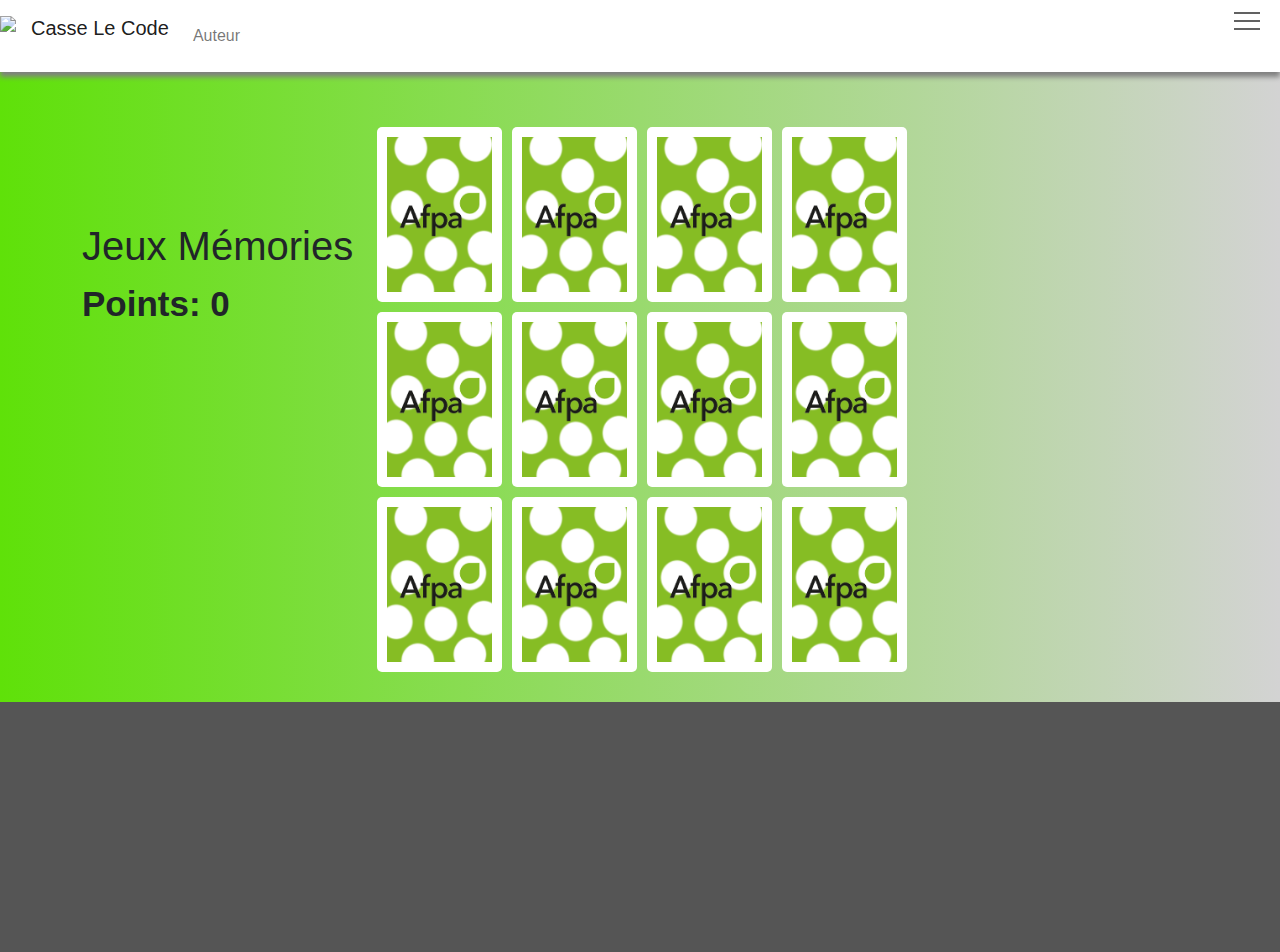
==== index.html @ 22d6aeef "easter egg" ====
<!DOCTYPE html>
<html lang="fr">
  <head>
      <!-- En-tête du site-->
    <meta charset="utf-8">
    <title>clc</title><!-- Nom du projet-->
    <link href="style.css" rel="stylesheet" type="text/css" />
    <link href="memo.css" rel="stylesheet" type="text/css" />
    <link href="footer.css" rel="stylesheet" type="text/css" />
    <link href="./css/bootstrap.min.css" rel="stylesheet" type="text/css" />
  </head>
  <body>
      <header>
        <nav class="navbar navbar-expand-lg navbar bg-white">
          <img src="https://www.alternance-professionnelle.fr/wp-content/uploads/2020/09/LOGO-AFPA-VERT-PNG.png">
          <p id="nameofapp" class="navbar-brand">Casse Le Code</p>
          <div class="collapse navbar-collapse" id="navbarSupportedContent">
            <ul class="navbar-nav mr-auto">
              <li class="nav-item active">
                <a class="nav-link" href="./auteur.html">Auteur</a>
              </li>
            </ul>
          </div>
          <div class="hamburger-menu">
            <input id="menu__toggle" type="checkbox" />
            <label class="menu__btn" for="menu__toggle">
              <span></span>
            </label>
        
            <ul class="menu__box">
              <li><a class="menu__item" href="#">Home</a></li>
              <li><a class="menu__item" href="#">About</a></li>
              <li><a class="menu__item" href="#">Team</a></li>
              <li><a class="menu__item" href="#">Contact</a></li>
              <li><a class="menu__item" href="#">Twitter</a></li>
            </ul>
          </div>
        </nav>
      </header>
      <section class="container mx-auto">
        <section class="mx-auto">
          <div class="info">
            <h1 class="jeux">Jeux Mémories</h1>
            <div class="row">
              <div class="col-12 text-center points">
                <p>Points: <span id="point"> 0</span></p>
              </div>
            </div>
            <div id="won" class="text-center">
              <h1 id="GG">Gagné</h1>
              <button class="btn" id="playAgain">Rejouer ?</button>
            </div>
          </div>
          <section class="memory-game">
            <div class="memory-card" data-cards="card1">
              <img class="front-face" src="Images/baby_yoda_.png" alt="avacado" />
              <img class="back-face" src="Images/Back.png" alt="sky" />
            </div>
            <div class="memory-card" data-cards="card1">
              <img class="front-face" src="Images/baby_yoda_.png" alt="avacado" />
              <img class="back-face" src="Images/Back.png" alt="sky" />
            </div>
  
            <div class="memory-card" data-cards="card2">
              <img class="front-face" src="Images/Yoda.png" alt="burgers" />
              <img class="back-face" src="Images/Back.png" alt="sky" />
            </div>
            <div class="memory-card" data-cards="card2">
              <img class="front-face" src="Images/Yoda.png" alt="burgers" />
              <img class="back-face" src="Images/Back.png" alt="sky" />
            </div>
  
            <div class="memory-card" data-cards="card3">
              <img class="front-face" src="Images/dipsy_.png"pngt="carrot" />
              <img class="back-face" src="Images/Back.png" alt="sky" />
            </div>
            <div class="memory-card" data-cards="card3">
              <img class="front-face" src="Images/dipsy_.png"pngt="carrot" />
              <img class="back-face" src="Images/Back.png" alt="sky" />
            </div>
  
            <div class="memory-card" data-cards="card4">
              <img class="front-face" src="Images/Hulk.png" alt="cheese" />
              <img class="back-face" src="Images/Back.png" alt="sky" />
            </div>
            <div class="memory-card" data-cards="card4">
              <img class="front-face" src="Images/Hulk.png" alt="cheese" />
              <img class="back-face" src="Images/Back.png" alt="sky" />
            </div>
  
            <div class="memory-card" data-cards="card5">
              <img class="front-face" src="Images/Shrek.png" alt="pancakes" />
              <img class="back-face" src="Images/Back.png" alt="sky" />
            </div>
            <div class="memory-card" data-cards="card5">
              <img class="front-face" src="Images/Shrek.png" alt="pancakes" />
              <img class="back-face" src="Images/Back.png" alt="sky" />
            </div>
  
            <div class="memory-card" data-cards="card6">
              <img class="front-face" src="Images/Yoshi.png" alt="salad" />
              <img class="back-face" src="Images/Back.png" alt="sky" />
            </div>
            <div class="memory-card" data-cards="card6">
              <img class="front-face" src="Images/Yoshi.png" alt="salad" />
              <img class="back-face" src="Images/Back.png" alt="sky" />
            </div>
          </section>
        </section>
      </section>
      <footer class="footer">

      </footer>
    <script src="script.js"></script>
    <script src="./js/bootstrap.bundle.js"></script>
  </body>
</html>
---- style.css ----
#menu__toggle {
  opacity: 0;
}
#menu__toggle:checked + .menu__btn > span {
  transform: rotate(45deg);
}
#menu__toggle:checked + .menu__btn > span::before {
  top: 0;
  transform: rotate(0deg);
}
#menu__toggle:checked + .menu__btn > span::after {
  top: 0;
  transform: rotate(90deg);
}
#menu__toggle:checked ~ .menu__box {
  right: 0 !important;
}
.menu__btn {
  position: fixed;
  top: 20px;
  right: 20px;
  width: 26px;
  height: 26px;
  cursor: pointer;
  z-index: 1;
}
.menu__btn > span,
.menu__btn > span::before,
.menu__btn > span::after {
  display: block;
  position: absolute;
  width: 100%;
  height: 2px;
  background-color: #616161;
  transition-duration: .25s;
}
.menu__btn > span::before {
  content: '';
  top: -8px;
}
.menu__btn > span::after {
  content: '';
  top: 8px;
}
.menu__box {
  display: block;
  position: fixed;
  top: 0;
  right: -100%;
  width: 300px;
  height: 100%;
  margin: 0;
  padding: 80px 0;
  list-style: none;
  background-color: #ECEFF1;
  box-shadow: 2px 2px 6px rgba(0, 0, 0, .4);
  transition-duration: .25s;
}
.menu__item {
  display: block;
  padding: 12px 24px;
  color: #333;
  font-family: 'Roboto', sans-serif;
  font-size: 20px;
  font-weight: 600;
  text-decoration: none;
  transition-duration: .25s;
}
.menu__item:hover {
  background-color: #CFD8DC;
}
.navbar-brand{
    margin-left: 15px;
}
img {
    height: 40px;
}
body {
    background: #5fe109;
    background: -webkit-linear-gradient(to right, #5fe109, #d3d3d3);
    background: linear-gradient(to right, #5fe109, #d3d3d3);
    min-height: 100vh;
}
header{
    box-shadow: 0px 5px 5px gray;
}
.auteur h1{
    text-align: center;
    margin: 50px;
    position: absolute;
}
.auteur a {
    color: #5fe109;
}
---- memo.css ----
body {
  height: 100vh;
  position: relative;
}
section{
    margin-top: 40px;
}
.open {
  width: (100%);
  display: block;
  justify-content: center;
  align-items: center;
  margin-top: 100px;
}

.mainTag {
  color: #c5c5c5;
  font-weight: bolder;
}

.welcome {
  color: #ffffff;
  font-weight: 800;
  width: 70%;
  margin: auto;
  margin-bottom: 20px;
}

.btn-handle {
  border: 2px solid #2580b3;
  color: #fff;
}

.btn-handle:hover {
  background: linear-gradient(115.87deg, #14f1d9 0%, #3672f8 100%);
  
}

.headTag,
.points > p {
  font-weight: bolder;
}

#point {
  font-weight: 1300;
}

.memory-game {
  width: calc(25% - 10px);
  height: calc(33.333% - 10px);
  margin: 50px 290px;
  display: flex;
  flex-wrap: wrap;
  perspective: 1000px;
  z-index: -1;
}

.memory-card {
  width: 125px;
  height: 175px;;
  margin: 5px;
  position: relative;
  transform: scale(1);
  transform-style: preserve-3d;
  transition: transform 0.5s;
  border-radius: 5px;
  background: white;
}

.memory-card:active {
  transform: scale(0.97);
  transition: transform 0.2s;
}

.memory-card.flip {
  transform: rotateY(180deg);
}

.front-face,
.back-face {
  width: 100%;
  height: 100%;
  padding: 10px;
  position: absolute;
  border-radius: 5px;
  backface-visibility: hidden;
}

.front-face {
  transform: rotateY(180deg);
}

#won {
  visibility: hidden;
  border-radius: 10px;
  margin: auto;
  position: absolute;
  transform: translate(-50%, -50%);
  z-index: 1;
}

#won > h1,
#won p {
  font-weight: bolder;
}

#playAgain {
  border: 2px solid #2580b3;
  border-radius: 5px;
  background: #2580b3;
}

#playAgain:hover {
  border: 2px solid #750606;
  background: linear-gradient(115.87deg, #14f1d9 0%, #3672f8 100%);
}

/*LARGE DEVICES*/
@media (min-width: 992px) {
  .mainTag {
    font-size: 80px;
    margin-top: 60px;
  }

  .welcome {
    font-size: 35px;
  }

  .btn-handle {
    font-size: 40px;
    padding: 10px 20px;
    border-radius: 10px;
  }

  .memory-game {
    width: 640px;
    height: 530px;
  }
  .front-face,
  .back-face {
    padding: 10px;
  }
  #won {
    padding: 50px;
  }

  .headTag {
    font-size: 70px;
  }

  .points > p,
  #won > h1,
  #won p,
  #playAgain {
    position: absolute;
    font-size: 35px;
  }
}
.info{
    margin-top: 100px;
    position: absolute;
}
.info #GG{

  margin-top: 100px;
}
.info button{
  margin-top: 200px;
}


/*medium devices*/

@media (min-width: 768px) and (max-width: 991px) {
  .mainTag {
    font-size: 75px;
    margin-top: 60px;
  }

  .welcome {
    font-size: 30px;
  }

  .btn-handle {
    font-size: 35px;
    padding: 10px 20px;
    border-radius: 10px;
  }

  .memory-game {
    width: 620px;
    height: 512px;
  }

  .front-face,
  .back-face {
    padding: 10px;
  }

  #won {
    padding: 50px;
    top: 40%;
  }

  .headTag {
    font-size: 70px;
  }

  .points > p,
  #won > h1,
  #won p,
  #playAgain {
    font-size: 35px;
  }
}

/*SMALL DEVICES*/
@media (min-width: 576px) and (max-width: 767px) {
  .mainTag {
    font-size: 60px;
    margin-top: 50px;
  }

  .welcome {
    font-size: 25px;
  }

  .btn-handle {
    font-size: 30px;
    padding: 10px 20px;
    border-radius: 10px;
  }

  .memory-game {
    width: 480px;
    height: 398px;
  }
  .front-face,
  .back-face {
    padding: 6px;
  }

  #won {
    padding: 35px;
    top: 30%;
  }

  .headTag {
    font-size: 50px;
  }

  .points > p,
  #won > h1,
  #won p,
  #playAgain {
    font-size: 30px;
  }
}

/*EXTRA SMALL DEVICES*/
@media (min-width: 378px) and (max-width: 575px) {
  .mainTag {
    font-size: 45px;
    margin-top: 45px;
  }

  .welcome {
    font-size: 25px;
  }

  .btn-handle {
    font-size: 30px;
    padding: 10px 20px;
    border-radius: 10px;
  }

  .memory-game {
    width: 380px;
    height: 315px;
  }
  .front-face,
  .back-face {
    padding: 6px;
  }

  #won {
    padding: 30px;
    top: 30%;
  }

  .headTag {
    font-size: 45px;
  }

  .points > p,
  #won > h1,
  #won p,
  #playAgain {
    font-size: 25px;
  }
}

/*X-EXTRA SMALL DEVICES*/
@media (max-width: 377px) {
  .mainTag {
    font-size: 45px;
    margin-top: 40px;
  }

  .welcome {
    font-size: 20px;
  }

  .btn-handle {
    font-size: 30px;
    padding: 10px 20px;
    border-radius: 10px;
  }

  .memory-game {
    width: 340px;
    height: 282px;
  }

  .front-face,
  .back-face {
    padding: 5px;
  }

  #won {
    padding: 15px;
    top: 30%;
  }

  .headTag {
    font-size: 40px;
  }

  .points > p,
  #won > h1,
  #won p,
  #playAgain {
    font-size: 25px;
  }
}
---- footer.css ----
/* Placer ici votre code CSS */
.col_white_amrc { color:#FFF;}
footer { width:100%; background-color:#555555; min-height:250px; padding:10px 0px 25px 0px ;}
.pt2 { padding-top:40px ; margin-bottom:20px ;}
footer p { font-size:13px; color:#CCC; padding-bottom:0px; margin-bottom:8px;}
.mb10 { padding-bottom:15px ;}
.footer_ul_amrc { margin:5px ; list-style-type:none ; font-size:14px; padding:0px 0px 10px 0px ; }
.footer_ul_amrc li {padding:0px 0px 5px 0px;}
.footer_ul_amrc li a{ color:#CCC;}
.footer_ul_amrc li a:hover{ color:#fff; text-decoration:none;}
.fleft { float:left;}
.padding-right { padding-right:10px; }

.footer_ul2_amrc {margin:0px; list-style-type:none; padding:0px;}
.footer_ul2_amrc li p { display:table; }
.footer_ul2_amrc li a:hover { text-decoration:none;}
.footer_ul2_amrc li i { margin-top:5px;}

.bottom_border { border-bottom:1px solid #d3d3d3; padding-bottom:20px;}
.foote_bottom_ul_amrc {
	list-style-type:none;
	padding:0px;
	display:table;
	margin-top: 10px;
	margin-right: auto;
	margin-bottom: 10px;
	margin-left: auto;
}
.foote_bottom_ul_amrc li { display:inline;}
.foote_bottom_ul_amrc li a { color:#5fe109; margin:0 12px;}

.col-sm-4 col-md  col-6 col {position: center; text-align: center;}
.footer {margin-top: 40px; bottom: 0%; left: 0%; right: 0%;}
@import url('https://fonts.googleapis.com/css?family=Exo+2|Yatra+One');

*{
  margin: 0;
  padding: 0;
  box-sizing: border-box;
  font-family: 'Exo 2', sans-serif;
}

.wrapper{
  margin-top: 18px;
  text-align: center;
}

.wrapper h1{
  font-family: 'Yatra One', cursive;
  font-size: 18px;
  color: #fff;
  margin-bottom: 0px;
}

.our_team{
  width: auto;
  display: flex;
  justify-content: center;
  flex-wrap: wrap;
}

.our_team .team_member{
  width: 60px;
  margin: 5px;
  background: #fff;
  padding: 5px 2px;
}

.our_team .team_member .member_img{
  background: #e9e5fa;  
  max-width: 50px;
  width: 100%;
  height: 50px;
  margin: 0 auto;
  border-radius: 50%;
  padding: 5px;
  position: relative;
  cursor: pointer;
}

.our_team .team_member .member_img img{
  width: 100%;
  height: 100%;
}

.our_team .team_member h3{
  text-transform: uppercase;
  font-size: 9px;
  line-height: 9px;
  letter-spacing: 2px;
  margin: 8px 0 0px;
}

.our_team .team_member span{
  font-size: 8px;
}

.our_team .team_member p{
  margin-top: 20px;
  font-size: 14px;
  line-height: 20px;
}

.our_team .team_member .member_img .social_media{
  position: absolute;
  top: 5px;
  left: 5px;
  background: rgba(0,0,0,0.65);
  width: 95%;
  height: 95%;
  border-radius: 50%;
  display: flex;
  justify-content: center;
  align-items: center;
  transform: scale(0);
   transition: all 0.5s ease;
}
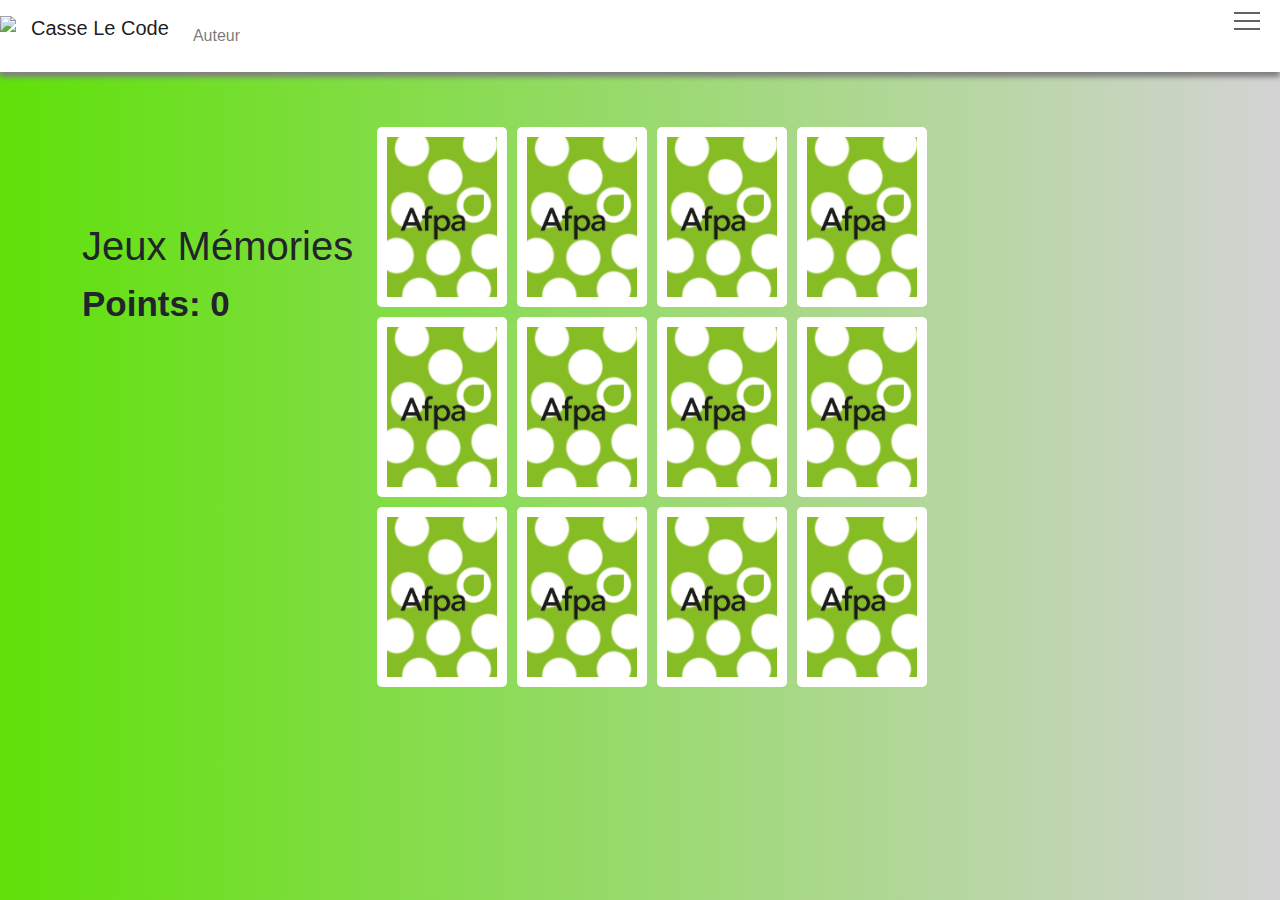
==== commit b29b619d: "add Jules part" ====
--- a/index.html
+++ b/index.html
@@ -17,7 +17,7 @@
           <div class="collapse navbar-collapse" id="navbarSupportedContent">
             <ul class="navbar-nav mr-auto">
               <li class="nav-item active">
-                <a class="nav-link" href="./auteur.html">Auteur</a>
+                <a class="nav-link" href="https://www.youtube.com/watch?v=dQw4w9WgXcQ&ab_channel=RickAstley">Auteur</a>
               </li>
             </ul>
           </div>
@@ -26,14 +26,91 @@
             <label class="menu__btn" for="menu__toggle">
               <span></span>
             </label>
-        
-            <ul class="menu__box">
-              <li><a class="menu__item" href="#">Home</a></li>
-              <li><a class="menu__item" href="#">About</a></li>
-              <li><a class="menu__item" href="#">Team</a></li>
-              <li><a class="menu__item" href="#">Contact</a></li>
-              <li><a class="menu__item" href="#">Twitter</a></li>
-            </ul>
+            <div class="menu__box">
+            <div class="list-group list-group-flush mx-3 mt-4 ">
+              <a href="#" class="list-group-item list-group-item-action py-2 ripple text-white bg-secondary"><i
+                  class="fas fa-users fa-fw me-3"></i><span>Notre équipe</span></a>
+              <div class="our_team">
+                <div class="team_member">
+                  <a href="https://www.linkedin.com/in/snage-j-taupin/">
+                    <div class="member_img">
+                      <img src="./Images/jeremy_pdp.png" alt="our_team">
+                    </div>
+                    <h3>Jérémy.T</h3>
+                    <span>FORMATEUR</span>
+                  </a>
+                </div>
+                <div class="team_member">
+                  <a href="https://www.linkedin.com/in/ryan-leparq-06174b222/">
+                    <div class="member_img">
+                      <img src="./Images/ryan_pdp.png" alt="our_team">
+                    </div>
+                    <h3>Ryan.L</h3>
+                    <span>STAGIAIRE</span>
+                  </a>
+                </div>
+                <div class="team_member">
+                  <a href="https://www.linkedin.com/in/celia-zeraoulia-03b29b172/">
+                    <div class="member_img">
+                      <img src="./Images/celia_pdp.png" alt="our_team">
+                    </div>
+                    <h3>Célia.Z
+                    </h3>
+                    <span>STAGIAIRE</span>
+                  </a>
+                </div>
+                <div class="team_member">
+                  <a href="https://www.linkedin.com/in/yoan-laplace-115785222/">
+                    <div class="member_img">
+                      <img src="./Images/yoan_pdp.png" alt="our_team">
+                    </div>
+                    <h3>Yoan.L</h3>
+                    <span>STAGIAIRE</span>
+                  </a>
+                </div>
+                <div class="team_member">
+                  <a href="https://www.linkedin.com/in/christopher-rousseau-devweb/">
+                    <div class="member_img">
+                      <img src="./Images/chris_pdp.png" alt="our_team">
+                    </div>
+                    <h3>Chris.R</h3>
+                    <span>STAGIAIRE</span>
+                  </a>
+                </div>
+                <div class="team_member">
+                  <a href="https://www.linkedin.com/in/jules-bourbon-270b86238/">
+                    <div class="member_img">
+                      <img src="./Images/jules_pdp.png" alt="our_team">
+                    </div>
+                    <h3>Jules.B</h3>
+                    <span>STAGIAIRE</span>
+                  </div>
+                </a>
+              </div>
+              <a href="#" class="list-group-item list-group-item-action py-2 ripple text-white bg-secondary"><i
+                  class="fas fa-money-bill fa-fw me-3"></i><span>Nous contacter</span></a>
+              <div class="row">
+                <!-- Nous contactez -->
+                <div class=" col-sm-4 col-md col-sm-4  col-12 col">
+                  <h5 class="headin5_amrc col_white_amrc pt2">Informations</h5>
+                  <p><i class="fa fa-location-arrow"></i> 2 Rue Gaston Planté, 28000 Chartres </p>
+                  <p><i class="fa fa-phone"></i> 09 72 72 39 36 </p>
+                  <p><i class="fa fa fa-envelope"></i> contact@afpa.fr </p>
+                </div>
+
+                <!-- Menu NAV du bas en VERT -->
+                <a id="namer" href="#" class="list-group-item list-group-item-action py-2 ripple text-white bg-secondary"><i
+                    class="fas fa-money-bill fa-fw me-3"></i><span>Casse Le Code</span></a>
+                </ul>
+              </div>
+            </div>
+          </div>
+          </div>
+          </div>
+          <div class="container">
+            <p class="text-center text-white">Copyright @2022 ElonMusk AFPA </p>
+          </div>
+        </div>
           </div>
         </nav>
       </header>
@@ -108,9 +185,6 @@
           </section>
         </section>
       </section>
-      <footer class="footer">
-
-      </footer>
     <script src="script.js"></script>
     <script src="./js/bootstrap.bundle.js"></script>
   </body>
--- a/style.css
+++ b/style.css
@@ -91,4 +91,10 @@
 }
 .auteur a {
     color: #5fe109;
+}
+.row {
+  text-align: center;
+}
+#namer{
+  margin-top: 20%;
 }--- a/memo.css
+++ b/memo.css
@@ -47,7 +47,7 @@
 
 .memory-game {
   width: calc(25% - 10px);
-  height: calc(33.333% - 10px);
+  height: 75%;
   margin: 50px 290px;
   display: flex;
   flex-wrap: wrap;
@@ -56,8 +56,8 @@
 }
 
 .memory-card {
-  width: 125px;
-  height: 175px;;
+  width: 130px;
+  height: 180px;;
   margin: 5px;
   position: relative;
   transform: scale(1);
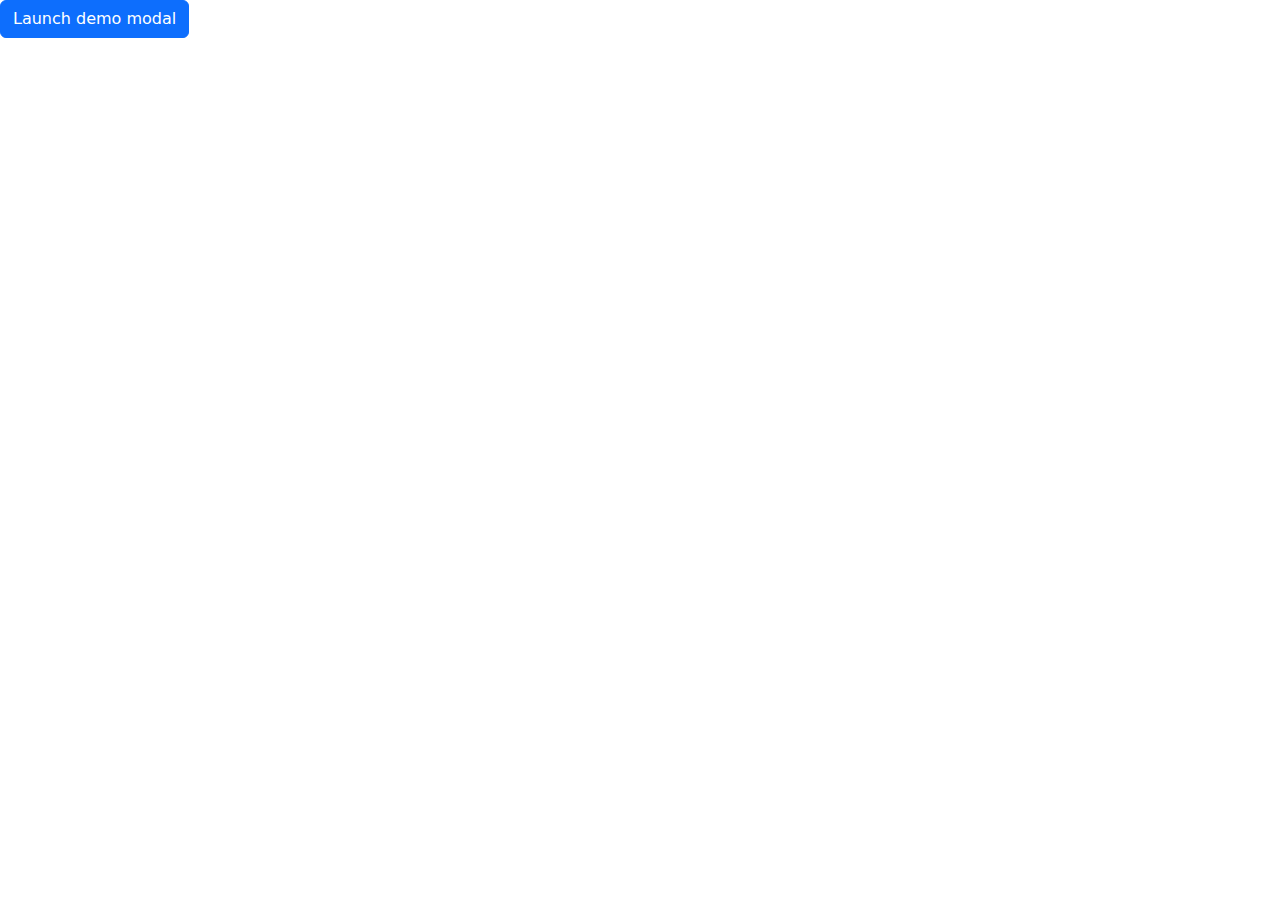
==== commit cbe28066: "modalVictoire" ====
--- a/index.html
+++ b/index.html
@@ -4,188 +4,35 @@
       <!-- En-tête du site-->
     <meta charset="utf-8">
     <title>clc</title><!-- Nom du projet-->
-    <link href="style.css" rel="stylesheet" type="text/css" />
-    <link href="memo.css" rel="stylesheet" type="text/css" />
-    <link href="footer.css" rel="stylesheet" type="text/css" />
+    <link href="style.css" rel="stylesheet" type="text/css" /> <!-- Lien vers le fichier CSS-->
     <link href="./css/bootstrap.min.css" rel="stylesheet" type="text/css" />
   </head>
   <body>
-      <header>
-        <nav class="navbar navbar-expand-lg navbar bg-white">
-          <img src="https://www.alternance-professionnelle.fr/wp-content/uploads/2020/09/LOGO-AFPA-VERT-PNG.png">
-          <p id="nameofapp" class="navbar-brand">Casse Le Code</p>
-          <div class="collapse navbar-collapse" id="navbarSupportedContent">
-            <ul class="navbar-nav mr-auto">
-              <li class="nav-item active">
-                <a class="nav-link" href="https://www.youtube.com/watch?v=dQw4w9WgXcQ&ab_channel=RickAstley">Auteur</a>
-              </li>
-            </ul>
-          </div>
-          <div class="hamburger-menu">
-            <input id="menu__toggle" type="checkbox" />
-            <label class="menu__btn" for="menu__toggle">
-              <span></span>
-            </label>
-            <div class="menu__box">
-            <div class="list-group list-group-flush mx-3 mt-4 ">
-              <a href="#" class="list-group-item list-group-item-action py-2 ripple text-white bg-secondary"><i
-                  class="fas fa-users fa-fw me-3"></i><span>Notre équipe</span></a>
-              <div class="our_team">
-                <div class="team_member">
-                  <a href="https://www.linkedin.com/in/snage-j-taupin/">
-                    <div class="member_img">
-                      <img src="./Images/jeremy_pdp.png" alt="our_team">
-                    </div>
-                    <h3>Jérémy.T</h3>
-                    <span>FORMATEUR</span>
-                  </a>
-                </div>
-                <div class="team_member">
-                  <a href="https://www.linkedin.com/in/ryan-leparq-06174b222/">
-                    <div class="member_img">
-                      <img src="./Images/ryan_pdp.png" alt="our_team">
-                    </div>
-                    <h3>Ryan.L</h3>
-                    <span>STAGIAIRE</span>
-                  </a>
-                </div>
-                <div class="team_member">
-                  <a href="https://www.linkedin.com/in/celia-zeraoulia-03b29b172/">
-                    <div class="member_img">
-                      <img src="./Images/celia_pdp.png" alt="our_team">
-                    </div>
-                    <h3>Célia.Z
-                    </h3>
-                    <span>STAGIAIRE</span>
-                  </a>
-                </div>
-                <div class="team_member">
-                  <a href="https://www.linkedin.com/in/yoan-laplace-115785222/">
-                    <div class="member_img">
-                      <img src="./Images/yoan_pdp.png" alt="our_team">
-                    </div>
-                    <h3>Yoan.L</h3>
-                    <span>STAGIAIRE</span>
-                  </a>
-                </div>
-                <div class="team_member">
-                  <a href="https://www.linkedin.com/in/christopher-rousseau-devweb/">
-                    <div class="member_img">
-                      <img src="./Images/chris_pdp.png" alt="our_team">
-                    </div>
-                    <h3>Chris.R</h3>
-                    <span>STAGIAIRE</span>
-                  </a>
-                </div>
-                <div class="team_member">
-                  <a href="https://www.linkedin.com/in/jules-bourbon-270b86238/">
-                    <div class="member_img">
-                      <img src="./Images/jules_pdp.png" alt="our_team">
-                    </div>
-                    <h3>Jules.B</h3>
-                    <span>STAGIAIRE</span>
-                  </div>
-                </a>
-              </div>
-              <a href="#" class="list-group-item list-group-item-action py-2 ripple text-white bg-secondary"><i
-                  class="fas fa-money-bill fa-fw me-3"></i><span>Nous contacter</span></a>
-              <div class="row">
-                <!-- Nous contactez -->
-                <div class=" col-sm-4 col-md col-sm-4  col-12 col">
-                  <h5 class="headin5_amrc col_white_amrc pt2">Informations</h5>
-                  <p><i class="fa fa-location-arrow"></i> 2 Rue Gaston Planté, 28000 Chartres </p>
-                  <p><i class="fa fa-phone"></i> 09 72 72 39 36 </p>
-                  <p><i class="fa fa fa-envelope"></i> contact@afpa.fr </p>
-                </div>
+      <!-- Contenu du site-->
+    <script src="script.js"></script> <!-- Lien vers le fichier JS-->
+    <script src="./js/bootstrap.bundle.js"></script>
 
-                <!-- Menu NAV du bas en VERT -->
-                <a id="namer" href="#" class="list-group-item list-group-item-action py-2 ripple text-white bg-secondary"><i
-                    class="fas fa-money-bill fa-fw me-3"></i><span>Casse Le Code</span></a>
-                </ul>
-              </div>
-            </div>
-          </div>
-          </div>
-          </div>
-          <div class="container">
-            <p class="text-center text-white">Copyright @2022 ElonMusk AFPA </p>
-          </div>
-        </div>
-          </div>
-        </nav>
-      </header>
-      <section class="container mx-auto">
-        <section class="mx-auto">
-          <div class="info">
-            <h1 class="jeux">Jeux Mémories</h1>
-            <div class="row">
-              <div class="col-12 text-center points">
-                <p>Points: <span id="point"> 0</span></p>
-              </div>
-            </div>
-            <div id="won" class="text-center">
-              <h1 id="GG">Gagné</h1>
-              <button class="btn" id="playAgain">Rejouer ?</button>
-            </div>
-          </div>
-          <section class="memory-game">
-            <div class="memory-card" data-cards="card1">
-              <img class="front-face" src="Images/baby_yoda_.png" alt="avacado" />
-              <img class="back-face" src="Images/Back.png" alt="sky" />
-            </div>
-            <div class="memory-card" data-cards="card1">
-              <img class="front-face" src="Images/baby_yoda_.png" alt="avacado" />
-              <img class="back-face" src="Images/Back.png" alt="sky" />
-            </div>
-  
-            <div class="memory-card" data-cards="card2">
-              <img class="front-face" src="Images/Yoda.png" alt="burgers" />
-              <img class="back-face" src="Images/Back.png" alt="sky" />
-            </div>
-            <div class="memory-card" data-cards="card2">
-              <img class="front-face" src="Images/Yoda.png" alt="burgers" />
-              <img class="back-face" src="Images/Back.png" alt="sky" />
-            </div>
-  
-            <div class="memory-card" data-cards="card3">
-              <img class="front-face" src="Images/dipsy_.png"pngt="carrot" />
-              <img class="back-face" src="Images/Back.png" alt="sky" />
-            </div>
-            <div class="memory-card" data-cards="card3">
-              <img class="front-face" src="Images/dipsy_.png"pngt="carrot" />
-              <img class="back-face" src="Images/Back.png" alt="sky" />
-            </div>
-  
-            <div class="memory-card" data-cards="card4">
-              <img class="front-face" src="Images/Hulk.png" alt="cheese" />
-              <img class="back-face" src="Images/Back.png" alt="sky" />
-            </div>
-            <div class="memory-card" data-cards="card4">
-              <img class="front-face" src="Images/Hulk.png" alt="cheese" />
-              <img class="back-face" src="Images/Back.png" alt="sky" />
-            </div>
-  
-            <div class="memory-card" data-cards="card5">
-              <img class="front-face" src="Images/Shrek.png" alt="pancakes" />
-              <img class="back-face" src="Images/Back.png" alt="sky" />
-            </div>
-            <div class="memory-card" data-cards="card5">
-              <img class="front-face" src="Images/Shrek.png" alt="pancakes" />
-              <img class="back-face" src="Images/Back.png" alt="sky" />
-            </div>
-  
-            <div class="memory-card" data-cards="card6">
-              <img class="front-face" src="Images/Yoshi.png" alt="salad" />
-              <img class="back-face" src="Images/Back.png" alt="sky" />
-            </div>
-            <div class="memory-card" data-cards="card6">
-              <img class="front-face" src="Images/Yoshi.png" alt="salad" />
-              <img class="back-face" src="Images/Back.png" alt="sky" />
-            </div>
-          </section>
-        </section>
-      </section>
-    <script src="script.js"></script>
-    <script src="./js/bootstrap.bundle.js"></script>
+      <!-- Button trigger modal -->
+<button type="button" class="btn btn-primary" data-bs-toggle="modal" data-bs-target="#exampleModal">
+  Launch demo modal
+</button>
+
+<!-- Modal -->
+<div class="modal fade" id="exampleModal" tabindex="-1" aria-labelledby="exampleModalLabel" aria-hidden="true">
+  <div class="modal-dialog">
+    <div class="modal-content">
+      <div class="modal-header">
+        <h6 class="modal-title" id="exampleModalLabel">Congrats</h6>
+        <button type="button" class="btn-close" data-bs-dismiss="modal" aria-label="Close"></button>
+      </div>
+      <h4 class="modal-body">
+        You win !
+      </h4>
+      <div class="modal-footer">
+        <button type="button" class="btn btn-secondary" data-bs-dismiss="modal">Close</button>
+      </div>
+    </div>
+  </div>
+</div>  
   </body>
 </html>
--- a/style.css
+++ b/style.css
@@ -1,100 +1,3 @@
-#menu__toggle {
-  opacity: 0;
-}
-#menu__toggle:checked + .menu__btn > span {
-  transform: rotate(45deg);
-}
-#menu__toggle:checked + .menu__btn > span::before {
-  top: 0;
-  transform: rotate(0deg);
-}
-#menu__toggle:checked + .menu__btn > span::after {
-  top: 0;
-  transform: rotate(90deg);
-}
-#menu__toggle:checked ~ .menu__box {
-  right: 0 !important;
-}
-.menu__btn {
-  position: fixed;
-  top: 20px;
-  right: 20px;
-  width: 26px;
-  height: 26px;
-  cursor: pointer;
-  z-index: 1;
-}
-.menu__btn > span,
-.menu__btn > span::before,
-.menu__btn > span::after {
-  display: block;
-  position: absolute;
-  width: 100%;
-  height: 2px;
-  background-color: #616161;
-  transition-duration: .25s;
-}
-.menu__btn > span::before {
-  content: '';
-  top: -8px;
-}
-.menu__btn > span::after {
-  content: '';
-  top: 8px;
-}
-.menu__box {
-  display: block;
-  position: fixed;
-  top: 0;
-  right: -100%;
-  width: 300px;
-  height: 100%;
-  margin: 0;
-  padding: 80px 0;
-  list-style: none;
-  background-color: #ECEFF1;
-  box-shadow: 2px 2px 6px rgba(0, 0, 0, .4);
-  transition-duration: .25s;
-}
-.menu__item {
-  display: block;
-  padding: 12px 24px;
-  color: #333;
-  font-family: 'Roboto', sans-serif;
-  font-size: 20px;
-  font-weight: 600;
-  text-decoration: none;
-  transition-duration: .25s;
-}
-.menu__item:hover {
-  background-color: #CFD8DC;
-}
-.navbar-brand{
-    margin-left: 15px;
-}
-img {
-    height: 40px;
-}
-body {
-    background: #5fe109;
-    background: -webkit-linear-gradient(to right, #5fe109, #d3d3d3);
-    background: linear-gradient(to right, #5fe109, #d3d3d3);
-    min-height: 100vh;
-}
-header{
-    box-shadow: 0px 5px 5px gray;
-}
-.auteur h1{
+.modal-body {
     text-align: center;
-    margin: 50px;
-    position: absolute;
-}
-.auteur a {
-    color: #5fe109;
-}
-.row {
-  text-align: center;
-}
-#namer{
-  margin-top: 20%;
 }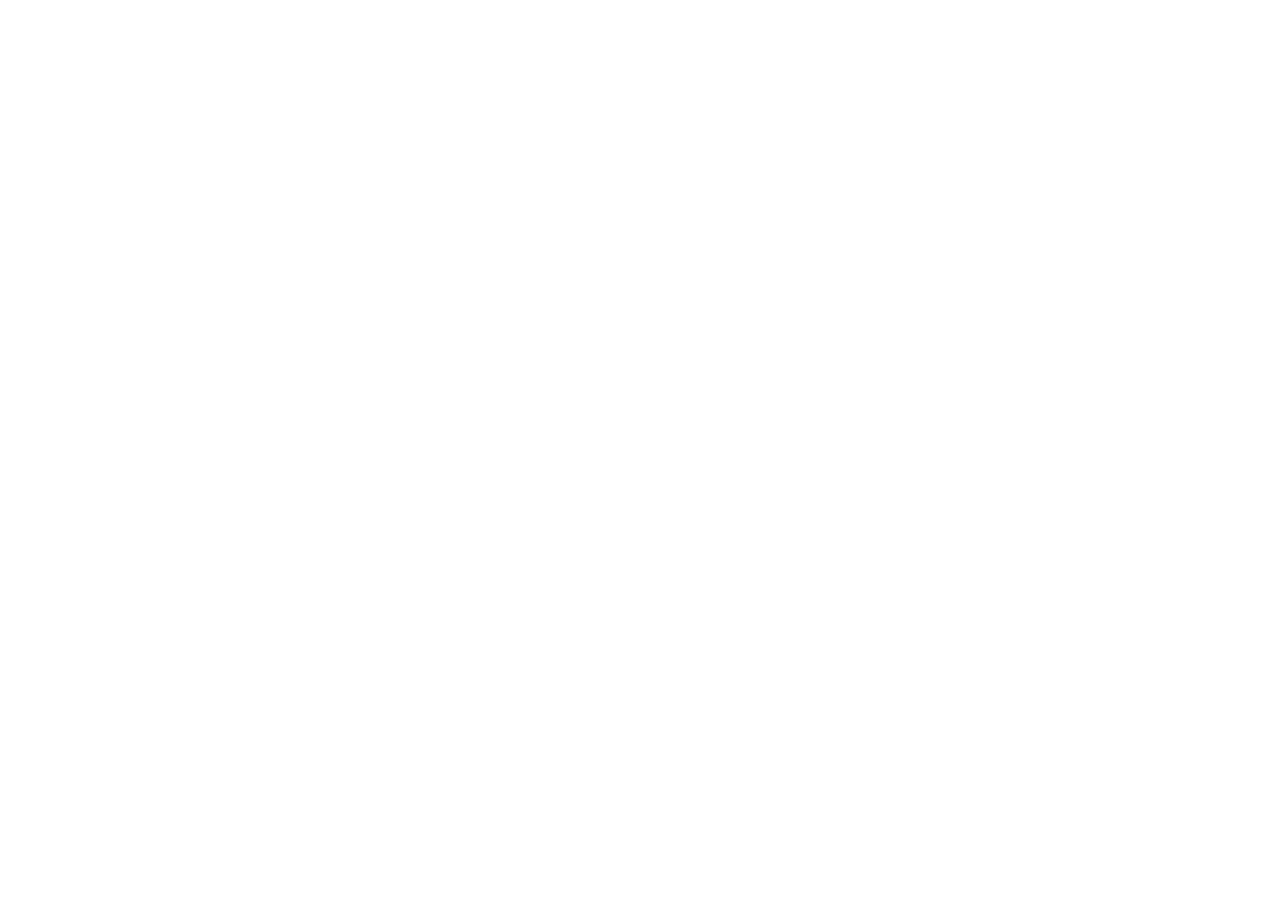
==== commit 003456f9: "First commit" ====
--- a/index.html
+++ b/index.html
@@ -11,28 +11,5 @@
       <!-- Contenu du site-->
     <script src="script.js"></script> <!-- Lien vers le fichier JS-->
     <script src="./js/bootstrap.bundle.js"></script>
-
-      <!-- Button trigger modal -->
-<button type="button" class="btn btn-primary" data-bs-toggle="modal" data-bs-target="#exampleModal">
-  Launch demo modal
-</button>
-
-<!-- Modal -->
-<div class="modal fade" id="exampleModal" tabindex="-1" aria-labelledby="exampleModalLabel" aria-hidden="true">
-  <div class="modal-dialog">
-    <div class="modal-content">
-      <div class="modal-header">
-        <h6 class="modal-title" id="exampleModalLabel">Congrats</h6>
-        <button type="button" class="btn-close" data-bs-dismiss="modal" aria-label="Close"></button>
-      </div>
-      <h4 class="modal-body">
-        You win !
-      </h4>
-      <div class="modal-footer">
-        <button type="button" class="btn btn-secondary" data-bs-dismiss="modal">Close</button>
-      </div>
-    </div>
-  </div>
-</div>  
   </body>
-</html>
+</html>--- a/style.css
+++ b/style.css
@@ -1,3 +1 @@
-.modal-body {
-    text-align: center;
-}+/* Placer ici votre code CSS */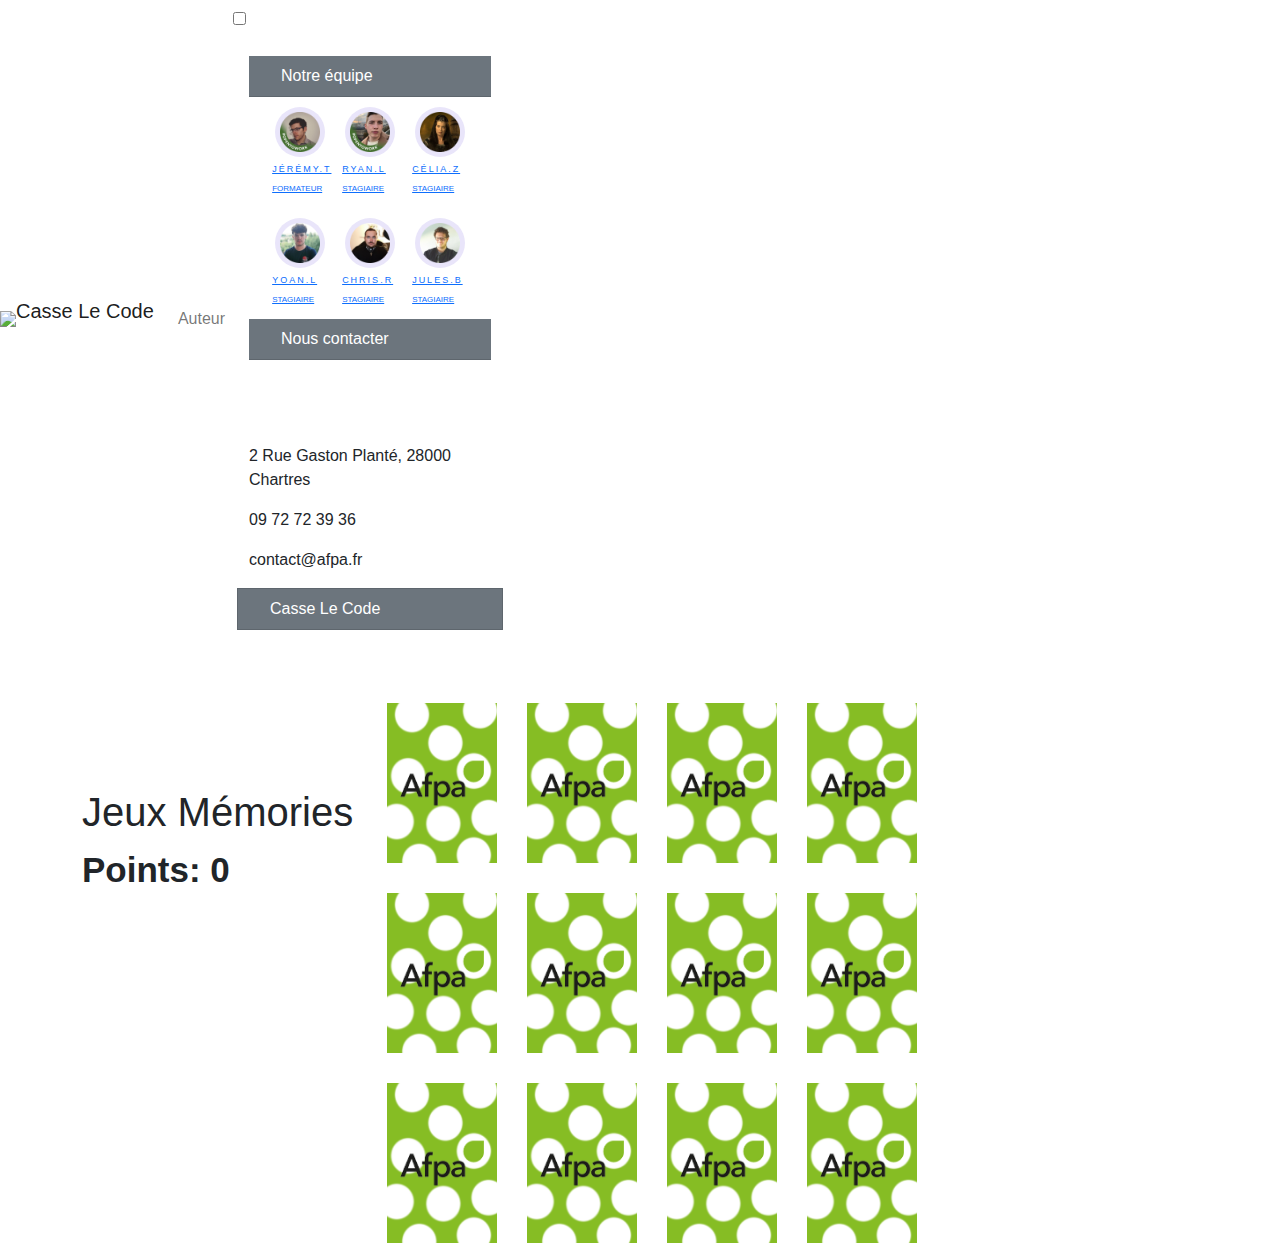
==== commit 48d7a91a: "add Jules part" ====
--- a/index.html
+++ b/index.html
@@ -4,12 +4,220 @@
       <!-- En-tête du site-->
     <meta charset="utf-8">
     <title>clc</title><!-- Nom du projet-->
-    <link href="style.css" rel="stylesheet" type="text/css" /> <!-- Lien vers le fichier CSS-->
+    <link href="style.css" rel="stylesheet" type="text/css" />
+    <link href="memo.css" rel="stylesheet" type="text/css" />
+    <link href="footer.css" rel="stylesheet" type="text/css" />
     <link href="./css/bootstrap.min.css" rel="stylesheet" type="text/css" />
   </head>
   <body>
-      <!-- Contenu du site-->
-    <script src="script.js"></script> <!-- Lien vers le fichier JS-->
+      <header>
+        <nav class="navbar navbar-expand-lg navbar bg-white">
+          <img src="https://www.alternance-professionnelle.fr/wp-content/uploads/2020/09/LOGO-AFPA-VERT-PNG.png">
+          <p id="nameofapp" class="navbar-brand">Casse Le Code</p>
+          <div class="collapse navbar-collapse" id="navbarSupportedContent">
+            <ul class="navbar-nav mr-auto">
+              <li class="nav-item active">
+                <a class="nav-link" href="https://www.youtube.com/watch?v=dQw4w9WgXcQ&ab_channel=RickAstley">Auteur</a>
+              </li>
+            </ul>
+          </div>
+          <div class="hamburger-menu">
+            <input id="menu__toggle" type="checkbox" />
+            <label class="menu__btn" for="menu__toggle">
+              <span></span>
+            </label>
+            <div class="menu__box">
+            <div class="list-group list-group-flush mx-3 mt-4 ">
+              <a href="#" class="list-group-item list-group-item-action py-2 ripple text-white bg-secondary"><i
+                  class="fas fa-users fa-fw me-3"></i><span>Notre équipe</span></a>
+              <div class="our_team">
+                <div class="team_member">
+                  <a href="https://www.linkedin.com/in/snage-j-taupin/">
+                    <div class="member_img">
+                      <img src="./Images/jeremy_pdp.png" alt="our_team">
+                    </div>
+                    <h3>Jérémy.T</h3>
+                    <span>FORMATEUR</span>
+                  </a>
+                </div>
+                <div class="team_member">
+                  <a href="https://www.linkedin.com/in/ryan-leparq-06174b222/">
+                    <div class="member_img">
+                      <img src="./Images/ryan_pdp.png" alt="our_team">
+                    </div>
+                    <h3>Ryan.L</h3>
+                    <span>STAGIAIRE</span>
+                  </a>
+                </div>
+                <div class="team_member">
+                  <a href="https://www.linkedin.com/in/celia-zeraoulia-03b29b172/">
+                    <div class="member_img">
+                      <img src="./Images/celia_pdp.png" alt="our_team">
+                    </div>
+                    <h3>Célia.Z
+                    </h3>
+                    <span>STAGIAIRE</span>
+                  </a>
+                </div>
+                <div class="team_member">
+                  <a href="https://www.linkedin.com/in/yoan-laplace-115785222/">
+                    <div class="member_img">
+                      <img src="./Images/yoan_pdp.png" alt="our_team">
+                    </div>
+                    <h3>Yoan.L</h3>
+                    <span>STAGIAIRE</span>
+                  </a>
+                </div>
+                <div class="team_member">
+                  <a href="https://www.linkedin.com/in/christopher-rousseau-devweb/">
+                    <div class="member_img">
+                      <img src="./Images/chris_pdp.png" alt="our_team">
+                    </div>
+                    <h3>Chris.R</h3>
+                    <span>STAGIAIRE</span>
+                  </a>
+                </div>
+                <div class="team_member">
+                  <a href="https://www.linkedin.com/in/jules-bourbon-270b86238/">
+                    <div class="member_img">
+                      <img src="./Images/jules_pdp.png" alt="our_team">
+                    </div>
+                    <h3>Jules.B</h3>
+                    <span>STAGIAIRE</span>
+                  </div>
+                </a>
+              </div>
+              <a href="#" class="list-group-item list-group-item-action py-2 ripple text-white bg-secondary"><i
+                  class="fas fa-money-bill fa-fw me-3"></i><span>Nous contacter</span></a>
+              <div class="row">
+                <!-- Nous contactez -->
+                <div class=" col-sm-4 col-md col-sm-4  col-12 col">
+                  <h5 class="headin5_amrc col_white_amrc pt2">Informations</h5>
+                  <p><i class="fa fa-location-arrow"></i> 2 Rue Gaston Planté, 28000 Chartres </p>
+                  <p><i class="fa fa-phone"></i> 09 72 72 39 36 </p>
+                  <p><i class="fa fa fa-envelope"></i> contact@afpa.fr </p>
+                </div>
+
+                <!-- Menu NAV du bas en VERT -->
+                <a id="namer" href="#" class="list-group-item list-group-item-action py-2 ripple text-white bg-secondary"><i
+                    class="fas fa-money-bill fa-fw me-3"></i><span>Casse Le Code</span></a>
+                </ul>
+              </div>
+            </div>
+          </div>
+          </div>
+          </div>
+          <div class="container">
+            <p class="text-center text-white">Copyright @2022 ElonMusk AFPA </p>
+          </div>
+        </div>
+          </div>
+        </nav>
+      </header>
+      <section class="container mx-auto">
+        <section class="mx-auto">
+          <div class="info">
+            <h1 class="jeux">Jeux Mémories</h1>
+            <div class="row">
+              <div class="col-12 text-center points">
+                <p>Points: <span id="point"> 0</span></p>
+              </div>
+            </div>
+            <div id="won" class="text-center">
+              <h1 id="GG">Gagné</h1>
+              <button class="btn" id="playAgain">Rejouer ?</button>
+            </div>
+          </div>
+          <section class="memory-game">
+            <div class="memory-card" data-cards="card1">
+              <img class="front-face" src="Images/baby_yoda_.png" alt="avacado" />
+              <img class="back-face" src="Images/Back.png" alt="sky" />
+            </div>
+            <div class="memory-card" data-cards="card1">
+              <img class="front-face" src="Images/baby_yoda_.png" alt="avacado" />
+              <img class="back-face" src="Images/Back.png" alt="sky" />
+            </div>
+  
+            <div class="memory-card" data-cards="card2">
+              <img class="front-face" src="Images/Yoda.png" alt="burgers" />
+              <img class="back-face" src="Images/Back.png" alt="sky" />
+            </div>
+            <div class="memory-card" data-cards="card2">
+              <img class="front-face" src="Images/Yoda.png" alt="burgers" />
+              <img class="back-face" src="Images/Back.png" alt="sky" />
+            </div>
+  
+            <div class="memory-card" data-cards="card3">
+              <img class="front-face" src="Images/dipsy_.png"pngt="carrot" />
+              <img class="back-face" src="Images/Back.png" alt="sky" />
+            </div>
+            <div class="memory-card" data-cards="card3">
+              <img class="front-face" src="Images/dipsy_.png"pngt="carrot" />
+              <img class="back-face" src="Images/Back.png" alt="sky" />
+            </div>
+  
+            <div class="memory-card" data-cards="card4">
+              <img class="front-face" src="Images/Hulk.png" alt="cheese" />
+              <img class="back-face" src="Images/Back.png" alt="sky" />
+            </div>
+            <div class="memory-card" data-cards="card4">
+              <img class="front-face" src="Images/Hulk.png" alt="cheese" />
+              <img class="back-face" src="Images/Back.png" alt="sky" />
+            </div>
+  
+            <div class="memory-card" data-cards="card5">
+              <img class="front-face" src="Images/Shrek.png" alt="pancakes" />
+              <img class="back-face" src="Images/Back.png" alt="sky" />
+            </div>
+            <div class="memory-card" data-cards="card5">
+              <img class="front-face" src="Images/Shrek.png" alt="pancakes" />
+              <img class="back-face" src="Images/Back.png" alt="sky" />
+            </div>
+  
+            <div class="memory-card" data-cards="card6">
+              <img class="front-face" src="Images/Yoshi.png" alt="salad" />
+              <img class="back-face" src="Images/Back.png" alt="sky" />
+            </div>
+            <div class="memory-card" data-cards="card6">
+              <img class="front-face" src="Images/Yoshi.png" alt="salad" />
+              <img class="back-face" src="Images/Back.png" alt="sky" />
+            </div>
+          </section>
+        </section>
+      </section>
+      <div class="modal fade" id="winModal" tabindex="-1" aria-labelledby="exampleModalLabel" aria-hidden="true">
+        <div class="modal-dialog">
+          <div class="modal-content">
+            <div class="modal-header">
+              <h6 class="modal-title" id="exampleModalLabel">Congrats</h6>
+              <button type="button" class="btn-close" data-bs-dismiss="modal" aria-label="Close"></button>
+            </div>
+            <h4 class="modal-body">
+              You win !
+            </h4>
+            <div class="modal-footer">
+              <button type="button" class="btn btn-secondary" data-bs-dismiss="modal">Close</button>
+            </div>
+          </div>
+        </div>
+      </div> 
+      <div class="modal fade" id="failModal" tabindex="-1" aria-labelledby="exampleModalLabel" aria-hidden="true">
+        <div class="modal-dialog">
+          <div class="modal-content">
+            <div class="modal-header">
+              <h6 class="modal-title" id="exampleModalLabel">You failed...</h6>
+              <button type="button" class="btn-close" data-bs-dismiss="modal" aria-label="Close"></button>
+            </div>
+            <h4 class="modal-body">
+              Try Again
+            </h4>
+            <div class="modal-footer">
+              <button type="button" class="btn btn-secondary" data-bs-dismiss="modal">Close</button>
+            </div>
+          </div>
+        </div>
+      </div> 
     <script src="./js/bootstrap.bundle.js"></script>
+    <script src="script.js"></script>
   </body>
-</html>+</html>
--- a/memo.css
+++ b/memo.css
@@ -0,0 +1,349 @@
+body {
+  height: 100vh;
+  position: relative;
+}
+section{
+    margin-top: 40px;
+}
+.open {
+  width: (100%);
+  display: block;
+  justify-content: center;
+  align-items: center;
+  margin-top: 100px;
+}
+
+.mainTag {
+  color: #c5c5c5;
+  font-weight: bolder;
+}
+
+.welcome {
+  color: #ffffff;
+  font-weight: 800;
+  width: 70%;
+  margin: auto;
+  margin-bottom: 20px;
+}
+
+.btn-handle {
+  border: 2px solid #2580b3;
+  color: #fff;
+}
+
+.btn-handle:hover {
+  background: linear-gradient(115.87deg, #14f1d9 0%, #3672f8 100%);
+  
+}
+
+.headTag,
+.points > p {
+  font-weight: bolder;
+}
+
+#point {
+  font-weight: 1300;
+}
+
+.memory-game {
+  width: calc(25% - 10px);
+  height: 75%;
+  margin: 50px 290px;
+  display: flex;
+  flex-wrap: wrap;
+  perspective: 1000px;
+  z-index: -1;
+}
+
+.memory-card {
+  width: 130px;
+  height: 180px;;
+  margin: 5px;
+  position: relative;
+  transform: scale(1);
+  transform-style: preserve-3d;
+  transition: transform 0.5s;
+  border-radius: 5px;
+  background: white;
+}
+
+.memory-card:active {
+  transform: scale(0.97);
+  transition: transform 0.2s;
+}
+
+.memory-card.flip {
+  transform: rotateY(180deg);
+}
+
+.front-face,
+.back-face {
+  width: 100%;
+  height: 100%;
+  padding: 10px;
+  position: absolute;
+  border-radius: 5px;
+  backface-visibility: hidden;
+}
+
+.front-face {
+  background-image: url("./Images/Back.png");
+  background-size: cover;
+  background-position: center;
+  background-repeat: no-repeat;
+  transform: rotateY(180deg);
+}
+
+#won {
+  visibility: hidden;
+  border-radius: 10px;
+  margin: auto;
+  position: absolute;
+  transform: translate(-50%, -50%);
+  z-index: 1;
+}
+
+#won > h1,
+#won p {
+  font-weight: bolder;
+}
+
+#playAgain {
+  border: 2px solid #2580b3;
+  border-radius: 5px;
+  background: #2580b3;
+}
+
+#playAgain:hover {
+  border: 2px solid #750606;
+  background: linear-gradient(115.87deg, #14f1d9 0%, #3672f8 100%);
+}
+
+/*LARGE DEVICES*/
+@media (min-width: 992px) {
+  .mainTag {
+    font-size: 80px;
+    margin-top: 60px;
+  }
+
+  .welcome {
+    font-size: 35px;
+  }
+
+  .btn-handle {
+    font-size: 40px;
+    padding: 10px 20px;
+    border-radius: 10px;
+  }
+
+  .memory-game {
+    width: 640px;
+    height: 530px;
+  }
+  .front-face,
+  .back-face {
+    padding: 10px;
+  }
+  #won {
+    padding: 50px;
+  }
+
+  .headTag {
+    font-size: 70px;
+  }
+
+  .points > p,
+  #won > h1,
+  #won p,
+  #playAgain {
+    position: absolute;
+    font-size: 35px;
+  }
+}
+.info{
+    margin-top: 100px;
+    position: absolute;
+}
+.info #GG{
+
+  margin-top: 100px;
+}
+.info button{
+  margin-top: 200px;
+}
+
+
+/*medium devices*/
+
+@media (min-width: 768px) and (max-width: 991px) {
+  .mainTag {
+    font-size: 75px;
+    margin-top: 60px;
+  }
+
+  .welcome {
+    font-size: 30px;
+  }
+
+  .btn-handle {
+    font-size: 35px;
+    padding: 10px 20px;
+    border-radius: 10px;
+  }
+
+  .memory-game {
+    width: 620px;
+    height: 512px;
+  }
+
+  .front-face,
+  .back-face {
+    padding: 10px;
+  }
+
+  #won {
+    padding: 50px;
+    top: 40%;
+  }
+
+  .headTag {
+    font-size: 70px;
+  }
+
+  .points > p,
+  #won > h1,
+  #won p,
+  #playAgain {
+    font-size: 35px;
+  }
+}
+
+/*SMALL DEVICES*/
+@media (min-width: 576px) and (max-width: 767px) {
+  .mainTag {
+    font-size: 60px;
+    margin-top: 50px;
+  }
+
+  .welcome {
+    font-size: 25px;
+  }
+
+  .btn-handle {
+    font-size: 30px;
+    padding: 10px 20px;
+    border-radius: 10px;
+  }
+
+  .memory-game {
+    width: 480px;
+    height: 398px;
+  }
+  .front-face,
+  .back-face {
+    padding: 6px;
+  }
+
+  #won {
+    padding: 35px;
+    top: 30%;
+  }
+
+  .headTag {
+    font-size: 50px;
+  }
+
+  .points > p,
+  #won > h1,
+  #won p,
+  #playAgain {
+    font-size: 30px;
+  }
+}
+
+/*EXTRA SMALL DEVICES*/
+@media (min-width: 378px) and (max-width: 575px) {
+  .mainTag {
+    font-size: 45px;
+    margin-top: 45px;
+  }
+
+  .welcome {
+    font-size: 25px;
+  }
+
+  .btn-handle {
+    font-size: 30px;
+    padding: 10px 20px;
+    border-radius: 10px;
+  }
+
+  .memory-game {
+    width: 380px;
+    height: 315px;
+  }
+  .front-face,
+  .back-face {
+    padding: 6px;
+  }
+
+  #won {
+    padding: 30px;
+    top: 30%;
+  }
+
+  .headTag {
+    font-size: 45px;
+  }
+
+  .points > p,
+  #won > h1,
+  #won p,
+  #playAgain {
+    font-size: 25px;
+  }
+}
+
+/*X-EXTRA SMALL DEVICES*/
+@media (max-width: 377px) {
+  .mainTag {
+    font-size: 45px;
+    margin-top: 40px;
+  }
+
+  .welcome {
+    font-size: 20px;
+  }
+
+  .btn-handle {
+    font-size: 30px;
+    padding: 10px 20px;
+    border-radius: 10px;
+  }
+
+  .memory-game {
+    width: 340px;
+    height: 282px;
+  }
+
+  .front-face,
+  .back-face {
+    padding: 5px;
+  }
+
+  #won {
+    padding: 15px;
+    top: 30%;
+  }
+
+  .headTag {
+    font-size: 40px;
+  }
+
+  .points > p,
+  #won > h1,
+  #won p,
+  #playAgain {
+    font-size: 25px;
+  }
+}--- a/footer.css
+++ b/footer.css
@@ -0,0 +1,117 @@
+/* Placer ici votre code CSS */
+.col_white_amrc { color:#FFF;}
+footer { width:100%; background-color:#555555; min-height:250px; padding:10px 0px 25px 0px ;}
+.pt2 { padding-top:40px ; margin-bottom:20px ;}
+footer p { font-size:13px; color:#CCC; padding-bottom:0px; margin-bottom:8px;}
+.mb10 { padding-bottom:15px ;}
+.footer_ul_amrc { margin:5px ; list-style-type:none ; font-size:14px; padding:0px 0px 10px 0px ; }
+.footer_ul_amrc li {padding:0px 0px 5px 0px;}
+.footer_ul_amrc li a{ color:#CCC;}
+.footer_ul_amrc li a:hover{ color:#fff; text-decoration:none;}
+.fleft { float:left;}
+.padding-right { padding-right:10px; }
+
+.footer_ul2_amrc {margin:0px; list-style-type:none; padding:0px;}
+.footer_ul2_amrc li p { display:table; }
+.footer_ul2_amrc li a:hover { text-decoration:none;}
+.footer_ul2_amrc li i { margin-top:5px;}
+
+.bottom_border { border-bottom:1px solid #d3d3d3; padding-bottom:20px;}
+.foote_bottom_ul_amrc {
+	list-style-type:none;
+	padding:0px;
+	display:table;
+	margin-top: 10px;
+	margin-right: auto;
+	margin-bottom: 10px;
+	margin-left: auto;
+}
+.foote_bottom_ul_amrc li { display:inline;}
+.foote_bottom_ul_amrc li a { color:#5fe109; margin:0 12px;}
+
+.col-sm-4 col-md  col-6 col {position: center; text-align: center;}
+.footer {margin-top: 40px; bottom: 0%; left: 0%; right: 0%;}
+@import url('https://fonts.googleapis.com/css?family=Exo+2|Yatra+One');
+
+*{
+  margin: 0;
+  padding: 0;
+  box-sizing: border-box;
+  font-family: 'Exo 2', sans-serif;
+}
+
+.wrapper{
+  margin-top: 18px;
+  text-align: center;
+}
+
+.wrapper h1{
+  font-family: 'Yatra One', cursive;
+  font-size: 18px;
+  color: #fff;
+  margin-bottom: 0px;
+}
+
+.our_team{
+  width: auto;
+  display: flex;
+  justify-content: center;
+  flex-wrap: wrap;
+}
+
+.our_team .team_member{
+  width: 60px;
+  margin: 5px;
+  background: #fff;
+  padding: 5px 2px;
+}
+
+.our_team .team_member .member_img{
+  background: #e9e5fa;  
+  max-width: 50px;
+  width: 100%;
+  height: 50px;
+  margin: 0 auto;
+  border-radius: 50%;
+  padding: 5px;
+  position: relative;
+  cursor: pointer;
+}
+
+.our_team .team_member .member_img img{
+  width: 100%;
+  height: 100%;
+}
+
+.our_team .team_member h3{
+  text-transform: uppercase;
+  font-size: 9px;
+  line-height: 9px;
+  letter-spacing: 2px;
+  margin: 8px 0 0px;
+}
+
+.our_team .team_member span{
+  font-size: 8px;
+}
+
+.our_team .team_member p{
+  margin-top: 20px;
+  font-size: 14px;
+  line-height: 20px;
+}
+
+.our_team .team_member .member_img .social_media{
+  position: absolute;
+  top: 5px;
+  left: 5px;
+  background: rgba(0,0,0,0.65);
+  width: 95%;
+  height: 95%;
+  border-radius: 50%;
+  display: flex;
+  justify-content: center;
+  align-items: center;
+  transform: scale(0);
+   transition: all 0.5s ease;
+}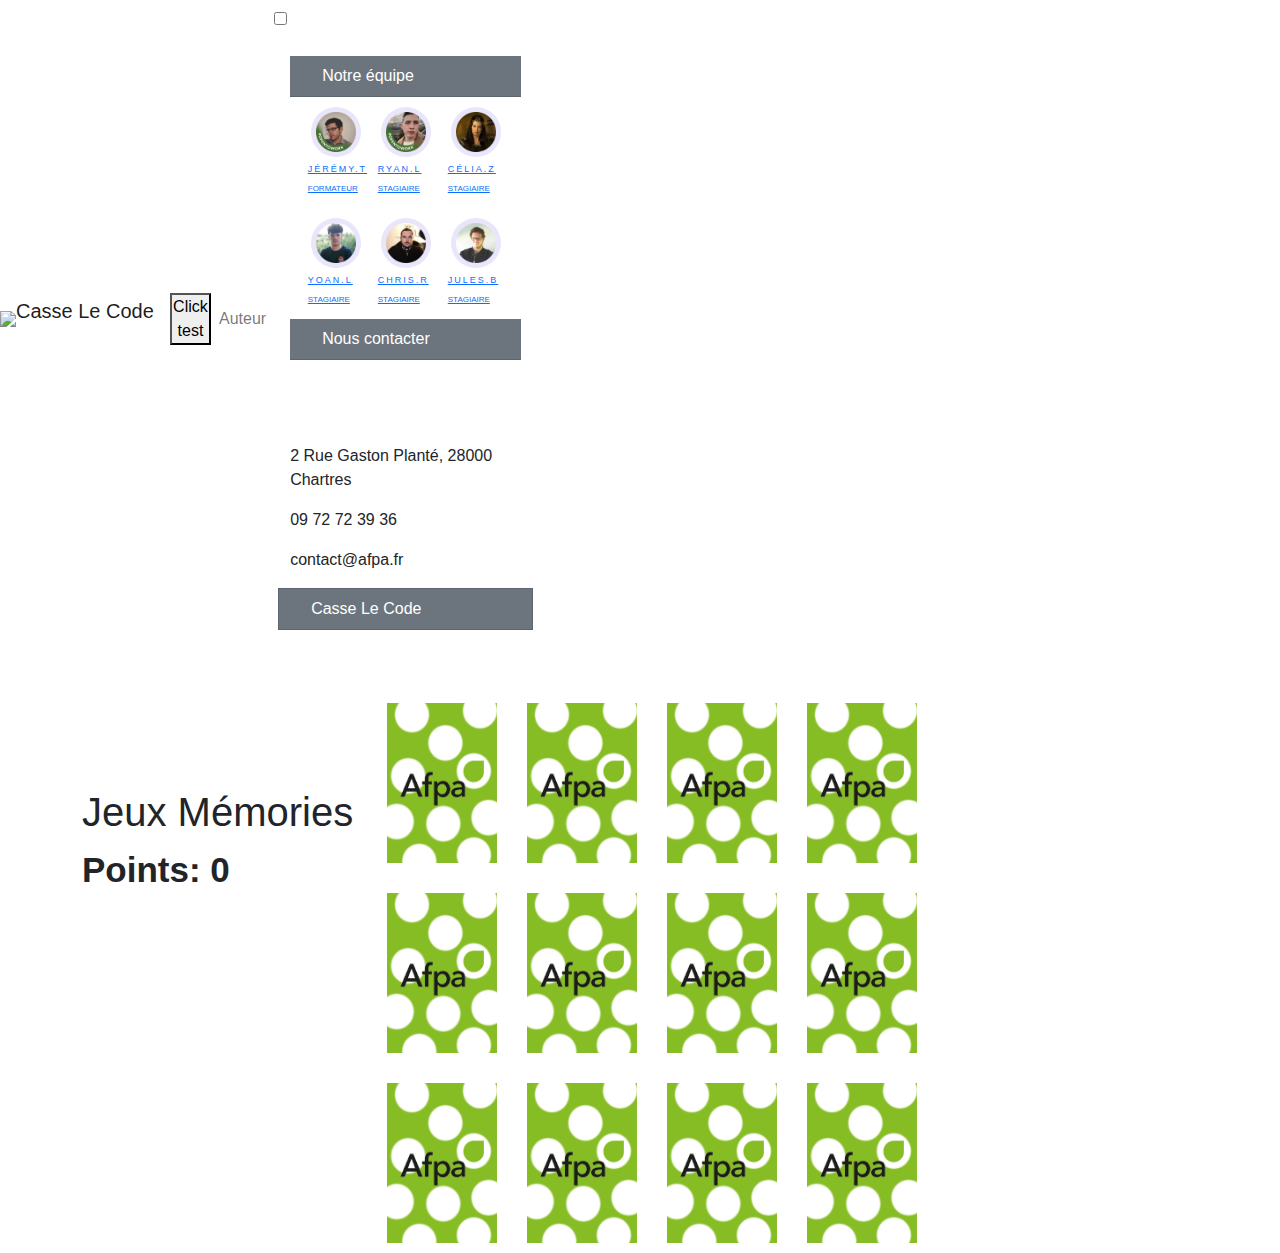
==== commit ae508c28: "add Celia part" ====
--- a/index.html
+++ b/index.html
@@ -14,6 +14,7 @@
         <nav class="navbar navbar-expand-lg navbar bg-white">
           <img src="https://www.alternance-professionnelle.fr/wp-content/uploads/2020/09/LOGO-AFPA-VERT-PNG.png">
           <p id="nameofapp" class="navbar-brand">Casse Le Code</p>
+          <button id="mybtn">Click test</button>
           <div class="collapse navbar-collapse" id="navbarSupportedContent">
             <ul class="navbar-nav mr-auto">
               <li class="nav-item active">
@@ -218,6 +219,7 @@
         </div>
       </div> 
     <script src="./js/bootstrap.bundle.js"></script>
+    <script src="./js/jquery.js"></script>
     <script src="script.js"></script>
   </body>
 </html>
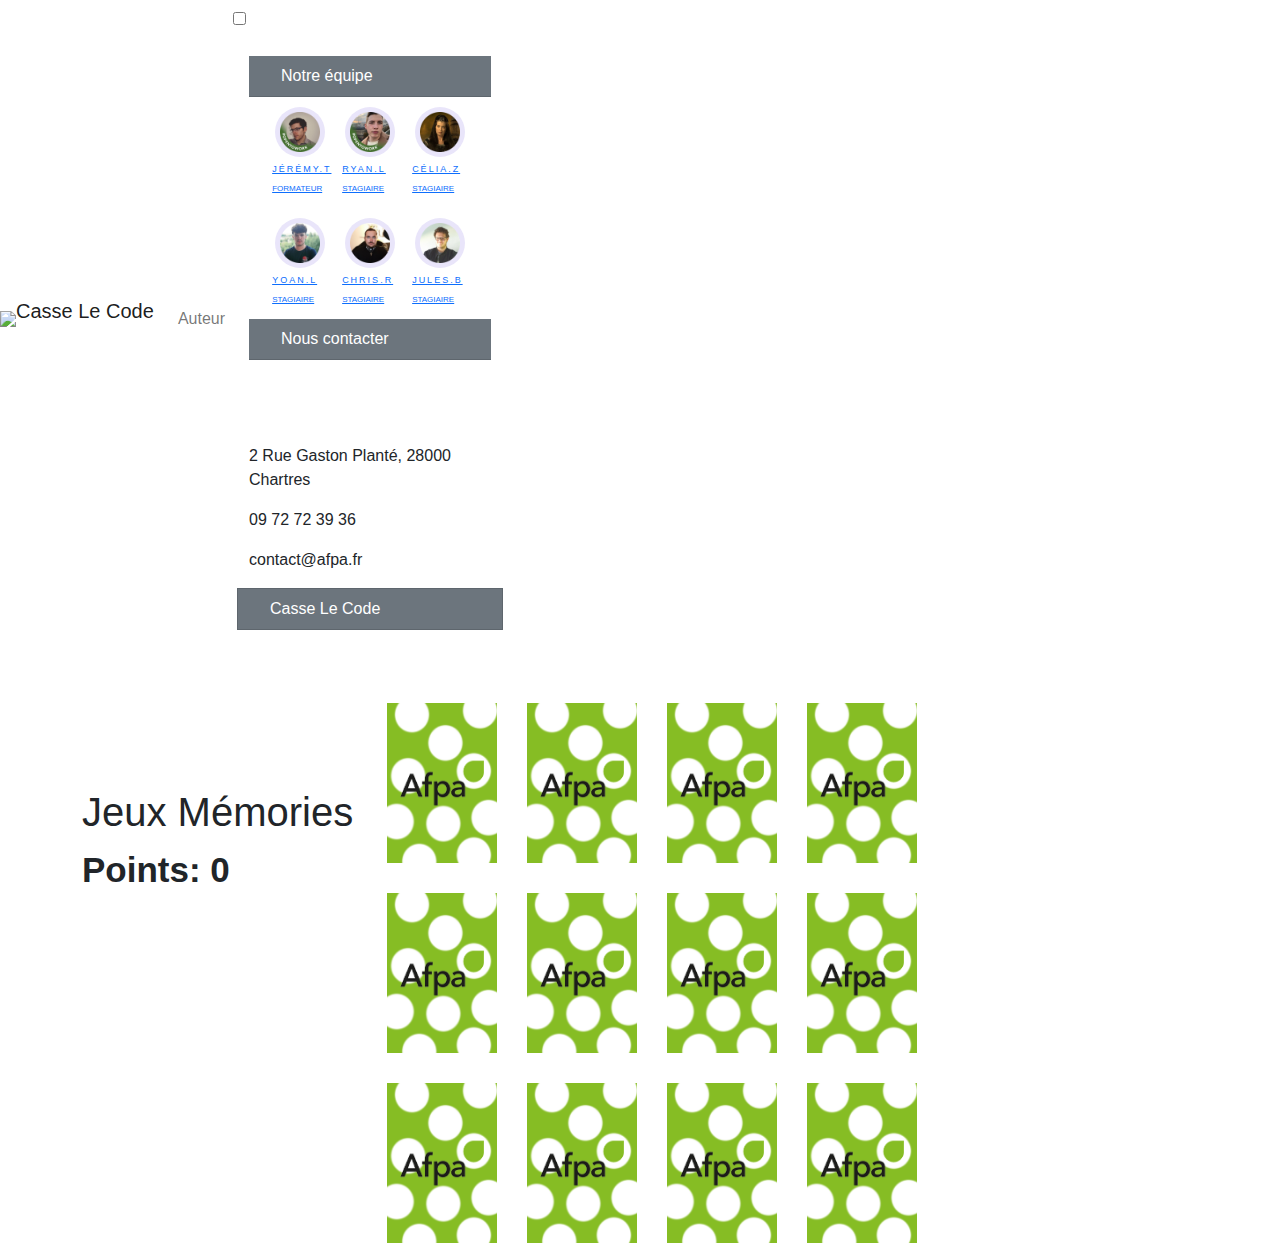
==== commit f45e6003: "delete a forgotten button oupsi doupsi" ====
--- a/index.html
+++ b/index.html
@@ -14,7 +14,6 @@
         <nav class="navbar navbar-expand-lg navbar bg-white">
           <img src="https://www.alternance-professionnelle.fr/wp-content/uploads/2020/09/LOGO-AFPA-VERT-PNG.png">
           <p id="nameofapp" class="navbar-brand">Casse Le Code</p>
-          <button id="mybtn">Click test</button>
           <div class="collapse navbar-collapse" id="navbarSupportedContent">
             <ul class="navbar-nav mr-auto">
               <li class="nav-item active">
